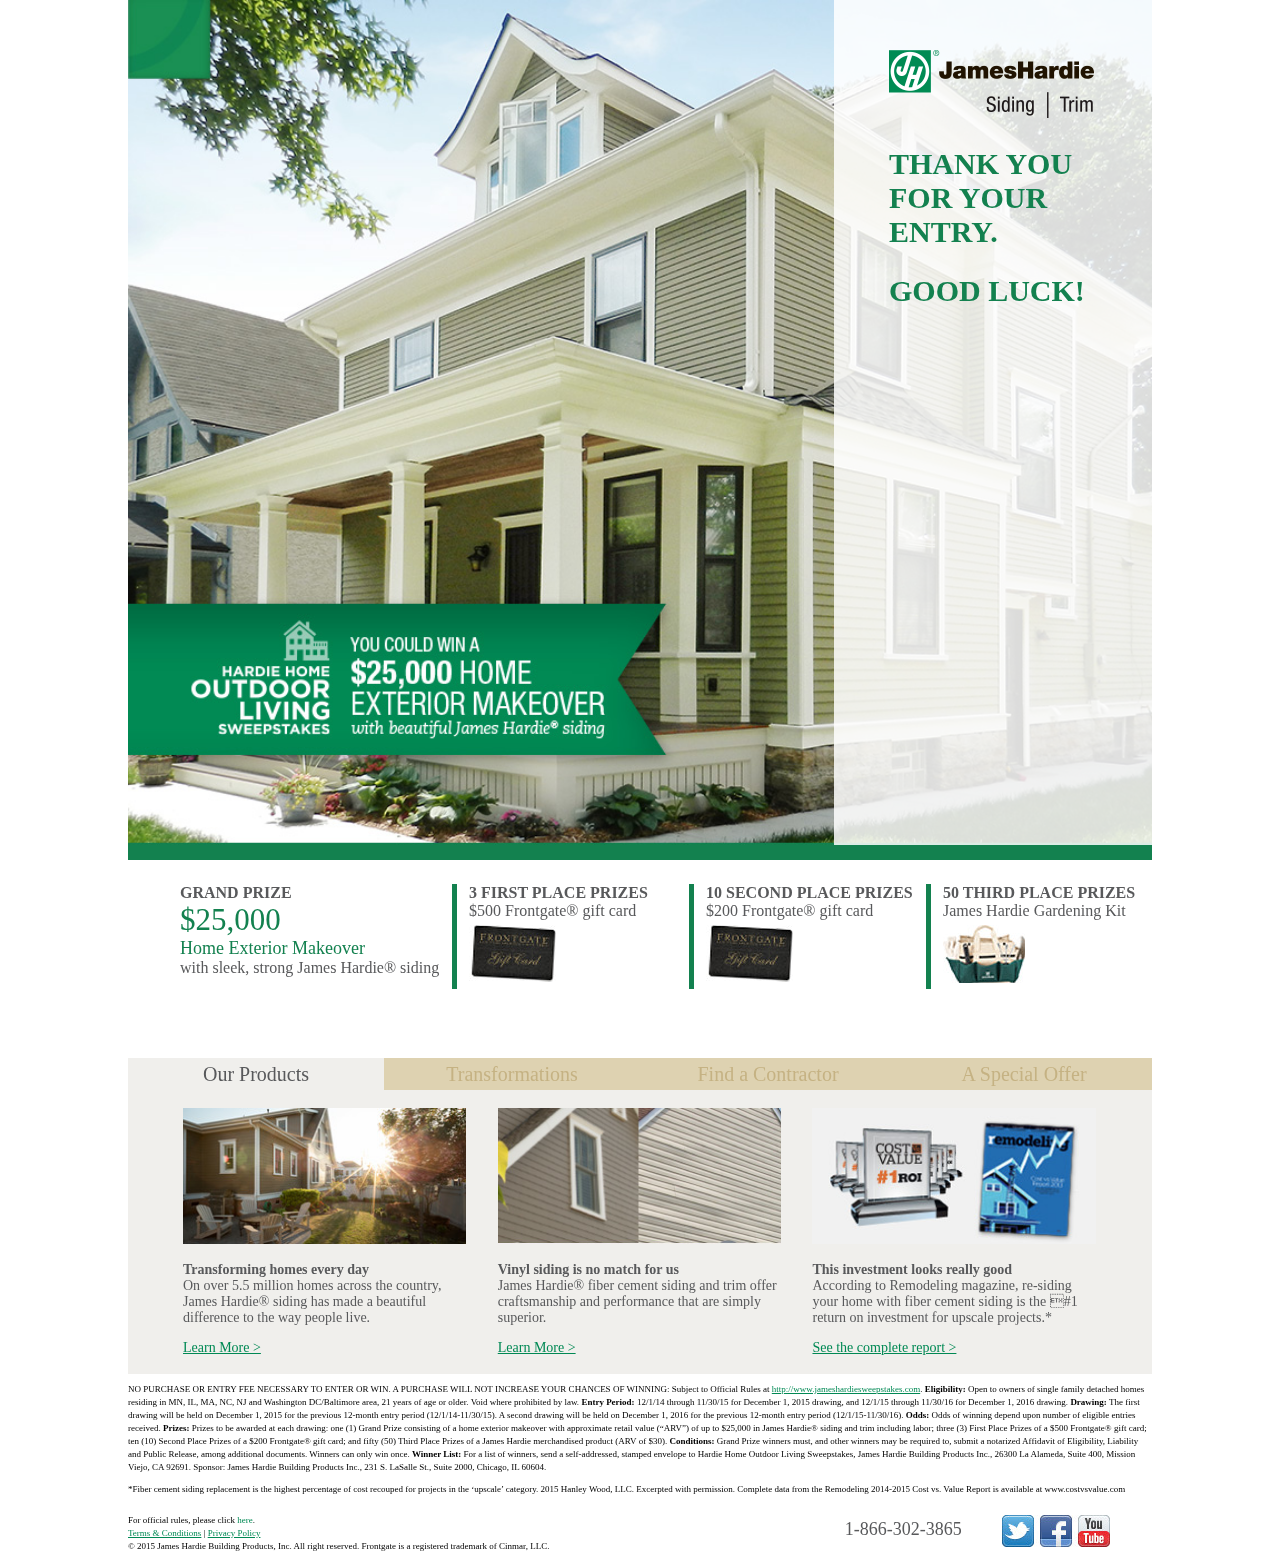
==== thankyou.html @ 8881791c "Changed thankyou path and filename" ====
<!DOCTYPE html>
<html>
<head lang="en">
    <meta charset="UTF-8">
    <title></title>
    <link rel="stylesheet" type="text/css" href="styles.css"/>

    <script type="text/javascript" src="//fast.fonts.net/jsapi/fba1382f-c7a6-41e8-9d9e-4d9574b45678.js"></script>
    <link href="//cloud.webtype.com/css/cb1441ab-8419-4bce-92c7-9ab990a4c354.css" rel="stylesheet" type="text/css" />


    <script src="http://ajax.googleapis.com/ajax/libs/jquery/1.11.2/jquery.min.js"></script>
    <script src="main.js"></script>
</head>
<body>
<div class="content">
    <div class="hero">
        <div class="form">
            <img src="images/logo.png"/>

            <h2>Thank you for your entry.</h2>
            <h2>Good Luck!</h2>


        </div>
        <div class="cl"></div>

    </div>
    <div class="prizes">
        <div class="grandprize prize"><h3>Grand Prize</h3><span class="large-green">$25,000</span><br/><span class="small-green">Home Exterior Makeover</span><br/>with sleek, strong James Hardie&reg; siding</div>
        <div class="prize"><h3>3 First Place Prizes</h3>$500 Frontgate&reg; gift card <img src="images/prize-giftcard.jpg"/></div>
        <div class="prize"><h3>10 Second Place Prizes</h3>$200 Frontgate&reg; gift card <img src="images/prize-giftcard.jpg"/></div>
        <div class="prize"><h3>50 Third Place Prizes</h3>James Hardie Gardening Kit <img src="images/prize-kit.jpg"/></div>
    </div>
    <div class="cl"></div>
    <div class="tabs">
        <ul>
            <li class="active" data-content="products">Our Products</li>
            <li data-content="transformations">Transformations</li>
            <li data-content="contractor">Find a Contractor</li>
            <li data-content="offer">A Special Offer</li>
        </ul>
        <div class="tab-content active" id="products">
            <div class="third"><img src="images/product-1.jpg"/><p><strong>Transforming homes every day</strong><br/>On over 5.5 million homes across the country, James Hardie® siding has made a beautiful difference to the way
                    people live.</p>
                <a href="http://www.jameshardie.com/homeowner/products.shtml?utm_source=JHSweepsWeb&utm_medium=button&utm_content=Tab1_Col1&utm_campaign=RR2015" target="_blank">Learn More ></a></div>
            <div class="third"><img src="images/product-2.jpg"/><p><strong>Vinyl siding is no match for us</strong><br/>

                James Hardie® fiber cement siding and trim offer craftsmanship and performance that are simply superior.</p>
                <a href="http://www.jameshardie.com/homeowner/improveYourHome_why-settle-for-vinyl-siding.shtml?utm_source=JHSweepsWeb&utm_medium=textlink&utm_content=Tab1_Col2&utm_campaign=RR2015"
                   target="_blank">Learn More ></a></div>
            <div class="third last"><img src="images/product-3.jpg"/><p><strong>This investment looks really good</strong><br/>According to Remodeling magazine, re-siding your home with fiber cement siding is the #1 return on
                    investment for upscale projects.*</p>
                <a href="http://www.jameshardie.com/homeowner/improveYourHome_why-settle-for-vinyl-siding.shtml?utm_source=JHSweepsWeb&utm_medium=textlink&utm_content=Tab1_Col2&utm_campaign=RR2015" target="_blank">See
                    the
                    complete report ></a></div>
        </div>
        <div class="tab-content" id="transformations">
            <div class="third"><img src="images/trans-1.jpg"/><p><strong>Beautiful transformations</strong><br/>See what James Hardie® siding has done for homeowners like you.</p>
                <a href="http://www.jameshardie.com/homeowner/before-after.shtml?utm_source=JHSweepsWeb&utm_medium=textlink&utm_content=Tab2_Col1&utm_campaign=RR2015" target="_blank">See More Homes ></a></div>
            <div class="third"><img src="images/trans-2.jpg"/><p><strong>ColorPlus&reg; Technology</strong><br/>Choose ColorPlus® Technology to add lasting beauty in 23 contemporary options.</p>
                <a href="http://www.jameshardie.com/homeowner/products-colorplus.shtml?utm_source=JHSweepsWeb&utm_medium=button&utm_content=Tab2_Col2&utm_campaign=RR2015" target="_blank">Learn More ></a></div>
            <div class="third last"><img src="images/trans-3.jpg"/><p><strong>Long-lasting good looks, less work</strong><br/>Discover how James Hardie siding stands up to every challenge.</p>
                <a href="http://www.jameshardie.com/homeowner/2012-james-hardie-video.shtml?utm_source=JHSweepsWeb&utm_medium=button&utm_content=Tab2_Col3&utm_campaign=RR2015" target="_blank">Watch video ></a></div>
        </div>
        <div class="tab-content" id="contractor">
            <div class="half">
                <div class="tab-copy"><a href="http://contractors.jameshardie.com/?utm_source=JHSweepsWeb&utm_medium=image&utm_content=Tab3_Col1&utm_campaign=RR2015" target="_blank"><img src="images/contractor-map.jpg"/></a><a href="http://contractors.jameshardie.com/?utm_source=JHSweepsWeb&utm_medium=textlink&utm_content=Tab3_Col1&utm_campaign=RR2015" target="_blank"><h4>Find a James
                    Hardie project in your
                    area</h4></a></div>
            </div>
            <div class="half last">
                <div class="tab-copy"><h5>Find a professional contractor near you</h5><label for="zipCode">Zip Code</label><br/>
                    <input name="zipCode" id="zipCode">
                    <button id="contractor-submit" onclick="locateContractor.routeTraffic();">Submit</button>
                </div>
            </div>
        </div>
        <div class="tab-content" id="offer"><img src="images/offer-bg.png"/><h4>Request a quote now</h4>Take advantage of special pricing in your area and financing options that are perfect for you.
            <button id="quote-request" onclick="requestQuote.routeTraffic();">Request a Quote</button>
        </div>
    </div>
    <div class="fineprint"><p><span class="uppercase">No purchase or entry fee necessary to enter or win. A purchase will not increase your chances of winning:</span> Subject to Official Rules at
        <a href="http://www.jameshardiesweepstakes.com" target="_blank">http://www.jameshardiesweepstakes.com</a>.
        <strong>Eligibility:</strong>
        Open to owners of single family detached homes residing in MN, IL, MA, NC, NJ and Washington DC/Baltimore area, 21 years of age or older. Void where prohibited by law. <strong>Entry Period:</strong> 12/1/14 through
        11/30/15
        for December
        1, 2015 drawing, and 12/1/15 through 11/30/16 for December 1, 2016 drawing. <strong>Drawing:</strong> The first drawing will be held on December 1, 2015 for the previous 12-month entry period (12/1/14-11/30/15). A
            second drawing
        will be held on December 1, 2016 for the previous 12-month entry period (12/1/15-11/30/16). <strong>Odds:</strong> Odds of winning depend upon number of eligible entries received. <strong>Prizes:</strong> Prizes to be
                                                                                                                                                                                                         awarded
        at each
                                                                                                               drawing: one
        (1) Grand Prize consisting of a home exterior makeover with approximate retail value (“ARV”) of up to $25,000 in James Hardie® siding and trim including labor; three (3) First Place Prizes of a $500 Frontgate®
        gift card; ten (10) Second Place Prizes of a $200 Frontgate® gift card; and fifty (50) Third Place Prizes of a James Hardie merchandised product (ARV of $30). <strong>Conditions:</strong> Grand Prize winners must, and
                                                                                                                                                                                          other
        winners may be required to, submit a notarized Affidavit of Eligibility, Liability and Public Release, among additional documents. Winners can only win once. <strong>Winner List:</strong> For a list of winners, send a
        self-addressed, stamped envelope to Hardie Home Outdoor Living Sweepstakes, James Hardie Building Products Inc., 26300 La Alameda, Suite 400, Mission Viejo, CA 92691. Sponsor: James Hardie Building Products Inc.,
        231 S. LaSalle St., Suite 2000, Chicago, IL 60604.

        <p>*Fiber cement siding replacement is the highest percentage of cost recouped for projects in the ‘upscale’ category. 2015 Hanley Wood, LLC. Excerpted with permission. Complete data from the Remodeling 2014-2015
            Cost vs. Value Report is available at www.costvsvalue.com
    </div>
    <div class="footer">
        <div class="copyright"><p>For official rules, please click <a onclick="controlModal.displayWindow();">here</a>.<br/>
            <a href="http://www.jameshardie.com/About-Us/Terms-Conditions?utm_source=jh-cbd-email&utm_medium=jhbp-012-sweeps&utm_campaign=jh-com-terms">Terms & Conditions</a> | <a href="http://www.jameshardie.com/About-Us/Privacy?utm_source=jh-cbd-email&utm_medium=jhbp-012-sweeps&utm_campaign=jh-com-privacy">Privacy Policy</a><br/>
            © 2015 James Hardie Building Products, Inc. All right reserved. Frontgate is a registered trademark of Cinmar, LLC.</div>
        <div class="contact">1-866-302-3865<img src="images/social.jpg" usemap="#social"/></div>
    </div>
    <div class="dim"></div>

    <div id="rulesModal" class="reveal-modal">
        <h2>James Hardie “Hardie Home Outdoor Living”<br> Sweepstakes - Official Rules</h2>
        <p> </p>

        <div id="officalRules">

            <ol type="1">
                <li>NO PURCHASE NECESSARY TO ENTER OR WIN. A PURCHASE WILL NOT INCREASE YOUR ODDS OF WINNING. VOID WHERE PROHIBITED OR OTHERWISE RESTRICTED BY LAW.</li>
                <li><strong>ELIGIBILITY</strong>: Except where regulated or restricted by law, the James Hardie® “Hardie Home Outdoor Living” Sweepstakes (“Sweepstakes”) is open only to homeowners residing in Minnesota, Illinois, Massachusetts, North Carolina, New Jersey and the Washington D.C./Baltimore area (the “Promotion Area”) who are 21 years of age or older at the time of entry. Entrants must be the legal owner of and occupying a residential single family detached home in the Promotion Area having vinyl, wood or aluminum siding, having wood frame construction with stud spacing no greater than 24 inches on center and which complies with the installation requirements set forth in the James Hardie® HardiePlank® Lap Siding Installation Instructions (“HardiePlank® Installation Requirements”). Homes having brick, stucco and asbestos siding are expressly excluded from eligibility in the Sweepstakes. For a copy of the HardiePlank® Installation Requirements, log onto <a href="http://www.jameshardie.com/homeowner/helpSupport_instructions.shtml" target="_blank">http://www.jameshardie.com/homeowner/helpSupport_instructions.shtml</a>. Employees, retirees, and agents of the Sponsor, James Hardie Building Products, Inc. (“Sponsor” or “James Hardie®”), its subsidiaries, affiliates, agencies, distributors, wholesalers and retailers, and members of such employees' immediate families and individuals living in the same household with such employees, are not eligible to win.</li>
                <li><strong>PROMOTION PERIOD</strong> For the 2015 Sweepstakes, the Promotion Period begins at 12:00:00 a.m. central standard time (“CST”) on December 1, 2014 and ends at 11:59 p.m. central daylight time (“CDT”) on November 30, 2015 (“Promotion Period”). For the 2016 Sweepstakes, the Promotion Period begins at 12:00:00 a.m. central standard time (“CST)” on December 1, 2015 and ends at 11:59 p.m. central daylight time (“CDT”) on November 30, 2016 (“Promotion Period”). There will be one (1) random drawing from all eligible entries received during each  Promotion Period (the “Drawing”).  The Drawing for the 2015 Sweepstakes will be held on December 1, 2015.  The Drawing for the 2016 Sweepstakes will be held on December 1, 2016.</li>
                <li><strong>TO ENTER</strong>: : There are three ways to enter the Sweepstakes.  All entries become the exclusive property of Sponsor and will not be acknowledged nor will they be returned. <u>Limit one entry per household regardless of means of entry used.</u> The three ways to enter are as follows:
                    <ol type="A">
                        <li>Complete an entry form provided by a James Hardie employee – “Hardie Ambassador” or “Hardie Ambassador Manager” – who will be canvassing areas within the Promotion Area and attending local events and home shows during the Promotion Period in order to provide eligible individuals the opportunity to enter the Sweepstakes. The entry forms will include the following information: your name, address, zip code, age, day and evening phone numbers, email address and the year the home was built. Entries must be received during the Promotion Period.</li>
                        <li>Log on to the website: <a href="http://www.jameshardiesweepstakes.com" target="_blank">http://www.jameshardiesweepstakes.com</a> during the 2015 or 2016 Promotion Period and follow the instructions to complete the Sweepstakes entry form, including your name, address, zip code, age, day and evening phone numbers, email address and the year the home was built. Online entries must be received during the Promotion Period.</li>
                        <li>C.  Visit a James Hardie Building Products Trade Show Booth at one of the many trade shows, community events, or other community activities that James Hardie® attends during the Promotion Period and complete an electronic (via tablet) entry form, provide your name, address, zip code, age, day and evening phone numbers, and the year the home was built, sign the form and then enter it into an official entry box, OR mail the card in a stamped envelope to James Hardie Building Products, Inc., 26300 La Alameda, Suite 400, Mission Viejo, CA 92691. The entries must be received during the Promotion Period.</li>
                    </ol>
                </li>
            </ol>
            <ol type="1" start="5">
                <li><strong>PRIZES AND CONDITIONS FOR AWARDING PRIZE</strong>: : For the Drawing, the following prizes will be awarded: one (1) grand prize (“Grand Prize”); three (3) first place prizes (“First Place Prizes”); ten (10) second place prizes (“Second Place Prizes”); and fifty (50) third place prizes (“Third Place Prizes”) (each a “Prize” and collectively, “Prizes”) will be randomly awarded to the winners (each a “Winner” and collectively, “Winners”). The Grand Prize (one Grand Prize will be awarded) consists of one (1) Home Exterior makeover with an approximate retail value ("ARV") of up to $25,000 in James Hardie® Exterior Siding, using up to 2,000 square feet of HardiePlank® Color Plus® siding in one of 20 locally available colors, including labor and installation plus up to 500 linear feet of HardieTrim® boards, and up to 350 square feet of HardieSoffit® and Fascia boards (“Siding”). No cash substitution or payment is permitted if Grand Prize Winner's home requires less than 2,000 square feet of HardiePlank® Color Plus® siding.  Grand Prize does not include, by way of example and not by limitation, replacement of window trim, additional accent trim beyond inside/outside corner post, soffit and fascia, porch soffit, or accessories such as shutters, vents, light blocks, decorative molding, posts and excludes painting and/or touching up anything other than the Siding.  Approximate Retail Value (“ARV”) of the Grand Prize: up to $25,000. The Grand Prize Winner will receive a voucher for the Grand Prize, and the Grand Prize Winner must make arrangements with a preferred installer specified by James Hardie® to accept delivery and installation of the Grand Prize during normal business hours no later than 3 months from the date of prize notification. HardiePlank® Color Plus® siding specifications, delivery and installation for the Grand Prize are at the sole and complete discretion of James Hardie®. James Hardie® is not responsible for any pre-existing condition or defect existing on, within or in connection with the potential Grand Prize Winner's home, including by way of example and not by limitation, water or other weather damage, pests, wear and tear, construction or repair defects (“Pre-existing Condition”), and James Hardie® shall neither be required to repair any damage relating to any Pre-existing Condition, nor shall it be liable for any cost to repair any damage relating to any such Pre-existing Condition. Grand Prize Winner is responsible for any and all Homeowners’ Association and/or Architectural Review Board approvals if applicable. The Grand Prize Winner is responsible for obtaining any and all permits necessary or otherwise required to install the Grand Prize. Failure to comply with these Official Rules shall result in forfeiture of the Grand Prize. The First Place Prize is a $500 Gift Card from Frontgate® (three First Place Prizes will be awarded). The Second Place Prize is a $200 Gift Card from Frontgate® (ten Second Place Prizes will be awarded). The Third Place Prize is a James Hardie® merchandised product to be determined by James Hardie®, in its sole discretion (fifty Third Place Prizes will be awarded). The ARV of each Third Place Prize is $30.</li>

                <li>Each Winner is responsible for all applicable federal, state and local taxes incurred by winning the Prize. To the extent required by law, Sponsor will provide a Winner with an IRS Form 1099 for the value of the applicable prize. <strong>The Grand Prize Winner is responsible for any applicable fees and all insurance and incidentals and any other unspecified expenses associated with acceptance or use of the Grand Prize.</strong> The Prizes are non-transferable, non-exchangeable, and non-refundable, and must be accepted by the Winner as awarded. No cash redemption or prize substitution allowed by the Winners, except as agreed to by Sponsor, in its sole discretion. Sponsor reserves the right to substitute a prize of equal or greater value if any of the Prizes are unavailable and/or undeliverable for any reason in the sole and complete discretion of Sponsor.</li>

                <li><strong>PRIZE DRAWING AND WINNER NOTIFICATION</strong>: For the 2015 Sweepstakes, on December 1, 2015, one (1) Grand Prize Winner, three (3) First Place Winners, ten (10) Second Place Winners, and fifty (50) Third Place Winners will be randomly selected by the Sponsor from among all eligible entries received during the 2015 Promotion Period. The Drawing will be conducted by Sponsor or its representatives, whose decisions are final and binding in all matters relating to this Sweepstakes. The Prize Winners will be notified by phone, email and/or United States Postal Service overnight delivery service. The Grand Prize Winners must provide, and the other Prize Winners may be required to provide (in Sponsor's sole discretion), a valid I.D., proof of home ownership, proof of home owner's insurance, a valid Social Security number, a completed W-9 Form and a notarized Affidavit of Eligibility, Liability and Publicity Release, each of which must be completed, signed and returned within fourteen (14) days from date of issuance, or the Prize will be forfeited and awarded to an alternate winner. If the Prize notification or attempted notification is returned as undeliverable, the Prize will be forfeited and may be awarded to an alternate winner. By accepting a Prize, each Winner acknowledges compliance with these Official Rules.  For the 2016 Sweepstakes, on December 1, 2016, one (1) Grand Prize Winner, three (3) First Place Winners, ten (10) Second Place Winners, and fifty (50) Third Place Winners will be randomly selected by the Sponsor from among all eligible entries received during the 2016 Promotion Period. The Drawing will be conducted by Sponsor or its representatives, whose decisions are final and binding in all matters relating to this Sweepstakes. The Prize Winners will be notified by phone, email and/or United States Postal Service overnight delivery service. The Grand Prize Winners must provide, and the other Prize Winners may be required to provide (in Sponsor's sole discretion), a valid I.D., proof of home ownership, proof of home owner's insurance, a valid Social Security number, a completed W-9 Form and a notarized Affidavit of Eligibility, Liability and Publicity Release, each of which must be completed, signed and returned within fourteen (14) days from date of issuance, or the Prize will be forfeited and awarded to an alternate winner. If the Prize notification or attempted notification is returned as undeliverable, the Prize will be forfeited and may be awarded to an alternate winner. By accepting a Prize, each Winner acknowledges compliance with these Official Rules.</li>

                <li><strong>ODDS</strong>: Odds of winning a Prize depend upon the number of eligible entries received during the Promotion Period.</li>

                <li><strong>OFFICIAL RULES</strong>: Official Rules may be obtained by (i) logging onto the website, <a href="http://jameshardiesweepstakes.com" target="_blank">http://jameshardiesweepstakes.com</a>, or (ii) by sending a self-addressed, stamped envelope to “Hardie Home Outdoor Living Sweepstakes,” James Hardie® Building Products, Inc., 26300 La Alameda Suite 400, Mission Viejo, CA 92691.</li>

                <li><strong>OTHER CONDITIONS</strong>: All federal, state and local laws and regulations apply. Sponsor reserves the right, in its sole discretion, to cancel, terminate, modify or suspend this Sweepstakes or any portion hereof, or to disqualify any individual implicated in any of the following actions, if for any reason: (a) infection by computer virus, bugs, tampering, unauthorized intervention, actions by entrants, fraud, technical failures, or any other causes which, in Sponsor’s sole opinion, corrupt or affect the administration, security, fairness, integrity or proper conduct of the Sweepstakes; (b) the Sweepstakes or any website associated therewith (or any portion thereof) becomes corrupted or does not allow the proper processing of entries per these rules; or (c) the Sweepstakes is otherwise not capable of running as planned. By entering, entrants agree to release and hold harmless Sponsor and its parent, subsidiaries, affiliates, divisions, advertising and promotional agencies, wholesalers and retailers, contractors, sub-contractors, and each of the foregoing entities' employees, officers, directors, shareholders and agents (collectively the “Released Parties”), from and against any and all claims, actions and/or liability for any injuries or death, loss or damage of any kind arising from or in connection with participation in and/or entry into the Sweepstakes or acceptance, delivery, or use of any Prize, including without limitation, the Grand Prize. The Released Parties are not responsible or liable for any incorrect or inaccurate entry information, and assume no responsibility for (i) typographical or other errors in the printing of the promotion materials or the offering or announcement of the prizes; (ii) any error, omission, interruption, defect or delay in operation or transmission at any website, (iii) failure of any entry to be received by Sponsor due to technical problems, human error or traffic congestion on the Internet or at any website, (iv) communications line, hardware and/or software failures, (v) damage to any computer (software or hardware) resulting from participation in the Sweepstakes, (vi) theft or destruction of, tampering with, unauthorized access to, or alteration of entries and/or entry information, or (vii) entries which are late, lost, stolen, damaged, illegible and/or unintelligible (or any combination thereof). By entering, entrants agree to comply with these Official Rules. Any entrant who attempts to tamper with this Sweepstakes in any way shall be disqualified. In the event of dispute as to who submitted an online entry, the entry will be deemed submitted by the Authorized Account Holder of the email address submitted at the time of entry. “Authorized Account Holder” is defined as the natural person assigned to an email address by an Internet access provider, on-line service provider or other organization responsible for assigning email addresses for the domain associated with the email address in question. Additional restrictions may apply.</li>

                <li><strong>PUBLICITY RELEASE</strong>: Except where prohibited, by accepting a Prize, each Winner grants permission for Sponsor and its agents to use, publish, and reproduce, for all purposes, including publicity, promotion and advertising, in any media (including online, offline and radio), the Prize Winner's name, city, photograph, likeness, voice, image, and residence (both before and after receipt of the Prize), in perpetuity without further compensation, credit or right of review or approval.</li>

                <li><strong>PRIVACY</strong>: Information submitted in connection with the Sweepstakes will be treated in accordance with these Official Rules and Sponsor's Privacy Policy (as may be amended from time to time), currently available at <a href="http://www.jameshardie.com/homeowner/privacy.shtml" target="_blank">http://www.jameshardie.com/homeowner/privacy.shtml</a>; provided that, in the event of any conflict between these Official Rules and such Privacy Policy, the terms and conditions of these Official Rules shall prevail.</li>

                <li><strong>ARBITRATION/CHOICE OF LAW</strong>: Except where prohibited, entrants agree that any and all disputes, claims and causes of action arising out of or connected with this Sweepstakes shall be resolved exclusively by arbitration pursuant to the Rules of the American Arbitration Association then effective, and any and all claims, judgments and awards shall be limited to actual out-of-pocket costs incurred by entrant with regard to this Sweepstakes, but in no event attorneys' fees, punitive, incidental, consequential or other damages. All issues and questions concerning the construction, validity, interpretation and enforceability of these Official Rules, or the rights and obligations of entrants and Sponsor in connection with the Sweepstakes shall be governed by and construed in accordance with the laws of the State of California, without giving effect to any choice of law or conflict of law rules or provisions (whether of California or any other jurisdiction) that would cause the application of the laws of any jurisdiction other than California. The invalidity or unenforceability of any provision of these Official Rules shall not affect the invalidity or unenforceability of any other provision so long as the general intent of these Official Rules remains in effect. In the event that any such provision is determined to be invalid or otherwise unenforceable, these Official Rules shall be construed in accordance with their terms as if the invalid or unenforceable provision was not contained therein.</li>

                <li><strong>WINNER LIST</strong>: For the winner list, send a self-addressed, stamped envelope to: “Hardie Home Outdoor Living Sweepstakes,” James Hardie Building Products, 26300 La Alameda Suite 400, Mission Viejo, CA 92691.</li>

                <li><strong>SPONSOR</strong>: James Hardie Building Products, Inc., 231 S. LaSalle St. Suite 2000, Chicago, IL 60604</li>
            </ol>
        </div>

        <a class="close-reveal-modal" onclick="controlModal.closeWindow()">Close Window</a>
    </div>
</div>

<map name="social" id="social">
    <area alt="" title="" href="https://twitter.com/james_hardie" target="_blank" shape="rect" coords="33,30,2,1" />
    <area alt="" title="" href="https://www.facebook.com/JamesHardieBP" target="_blank" shape="rect" coords="38,1,69,29" />
    <area alt="" title="" href="http://www.jameshardie.com/homeowner/2012-james-hardie-video.shtml?utm_source=jh-cbd-email&utm_medium=jhbp-012-sweeps&utm_campaign=jh-com-2012-jh-video" target="_blank" shape="rect" coords="107,31,77,2" />
</map>
<script type="text/javascript">

    var _gaq = _gaq || [];
    // NORTON R&R GA Account
    _gaq.push(['_setAccount', 'UA-39447315-2']);
    _gaq.push(['_trackPageview']);

    (function() {
        var ga = document.createElement('script'); ga.type = 'text/javascript'; ga.async = true;
        ga.src = ('https:' == document.location.protocol ? 'https://ssl' : 'http://www') + '.google-analytics.com/ga.js';
        var s = document.getElementsByTagName('script')[0]; s.parentNode.insertBefore(ga, s);
    })();

</script>
</body>
</html>
---- styles.css ----
body {
    background: white;
    font-family : 'Benton Sans';
    /*font-family: 'HelveticaNeueW01-67MdCn 692710';*/
    margin: 0;
}

button, input[type=submit] {
    background-color: #13814f;
    border-radius: 3px;
    color: white;
    cursor: pointer;
    text-transform: uppercase;
}

#att {
    float: left;
    margin-bottom: 50px;
}

.content {
    margin: auto;
    padding: 0 84px;
    width: 1024px;
}

.content .hero {
    background-image: url(images/hero.jpg);
    background-repeat: no-repeat;
    background-size: cover;
    border-bottom: 15px solid #13814f;
    min-height: 760px;
    width: 100%;
}

.content .hero .form {
    background : rgba(256, 256, 256, .85);
    color: #58595b;
    float: right;
    height: 100%;
    min-height: 760px;
    padding: 50px 55px 35px 55px;
    position: relative;
    width: 208px;
}

.content .hero .form h2 {
    color: #13814f;
    font-family: 'HelveticaNeueW01-77BdCn 692722';
    font-size: 30px;
    text-transform: uppercase;

}

.content .hero .form form input {
    height: 25px;
    width: 100%;
}

.content .hero .form form label {
    font-family: 'HelveticaNeueW01-77BdCn 692722';
    font-size: 12px;
}

.content .hero .form form select {
    border-radius : 0;
    font-size: 12px;
    height: 25px;
    padding: 13px 15px;
    resize: none;
    -webkit-appearance: none;
}

.content .hero .form p {
}

.content .hero .form form p.city {
    margin-bottom: 0;
}

.content .hero .form form p.state {
    display: inline-block;
    width: 65px;
}

.content .hero .form form p.zip_win {
    display : inline-block;
    width: 130px;
}

.content .hero .form form p.zip_win input.zip {
    width: 139px;
}

.content .hero .form form p.right_radio input, .content .hero .form form p.rules input, .content .hero .form form #submitButton {
    display: inline;
    width: auto;
}

.content .prizes {
    color: #58595b;
    height: 148px;
    font-size: 16px;
    padding: 0 40px;
    width: 100%;
}

.content .prizes .prize {
    border-left: 5px solid #13814f;
    display: inline;
    float: left;
    margin-top: 24px;
    min-height: 105px;
    padding: 0 12px;
    width: 208px;
}

.content .prizes .prize h3 {
    color: #58595b;
    font-family: 'HelveticaNeueW01-77BdCn 692722';
    font-size: 16px;
    line-height: 18px;
    margin: 0;
    text-transform: uppercase;
}

.content .prizes .prize img {
    padding-top: 5px;
}

.content .prizes .grandprize {
    border: none;
    width: 260px;
}

.content .prizes .grandprize .large-green {
    color: #13814f;
    font-family: 'HelveticaNeueW01-77BdCn 692722';
    font-size: 31px;
}

.content .prizes .grandprize .small-green {
    color: #13814f;
    font-family: 'HelveticaNeueW01-77BdCn 692722';
    font-size: 18px;
}

.content .tabs {
    background-color: #f0efec;
    min-height: 308px;
    margin-top: 50px;
}

.content .tabs ul {
    font-size: 0;
    padding: 0;
    width: 100%;
}

.content .tabs ul li {
    background-color: #ded2b1;
    color: #c5b283;
    cursor: pointer;
    display: inline-block;
    font-size: 15pt;
    height: 32px;
    line-height: 32px;
    list-style: none;
    margin: 0;
    text-align: center;
    width: 256px;
}

.content .tabs ul li.active {
    background-color: #f0efec;
    color: #58595b;
}

.content .tab-content {
    display: none;
}

.content .tab-content a {
    color: #008954;
    font-family: 'PMNCaeciliaW01-46LightI';
    text-decoration: underline;
}

.content .tab-content h4 {
    color: #13814f;
    font-family: 'HelveticaNeueW01-67MdCn 692710';
    font-size: 18px;
    margin-top: 0;
}

.content .tab-content.active {
    display: block;
}

.content .tab-content .third {
    color: #58595b;
    display: inline-block;
    font-size: 14px;
    padding-right: 3%;
    width: 31%;
    vertical-align: top;
}

.content .tab-content .third.last  {
    padding-right: 0;
}

.content .tab-content#products, .content .tab-content#transformations {
    padding: 18px 55px;
}

.content .tab-content#products img, .content .tab-content#transformations img {
    width : 100%;
}

.content .tab-content .half {
    display: inline-block;
    float: left;
    padding-top: 26px;
    width: 511px;
}

.content .tab-content .half.last {
    width: 512px;
}

.content .tab-content .half.last label {
    color: #13814f;
}

.content .tab-content .half.last #zipCode {
    width: 300px
}

.content .tab-content .half .tab-copy{
    height: 100%;
    padding: 0 28px;
}

.content .tab-content .half .tab-copy img {
    float: right;
    margin-left: 50px;
}

.content .tab-content .half.last .tab-copy{
    border-left: 1px solid #ccc;
}

.content .tab-content .half.last .tab-copy h5{
    margin-top: 0;
}

.content .tab-content#offer img {
    float: left;
    margin-right: 58px;
}

.content .tab-content#offer h4 {
    margin-top: 0;
    padding-top: 28px;
}

.content .fineprint {
    font-size: 9px;
    line-height: 13px;
}

.content .footer {
    font-size: 9px;
    line-height: 13px;
}

.content .footer .copyright {
    display: inline-block;
    float: left;
    width: 60%;
}

.content .footer .contact {
    color: #58595b;
    display: inline-block;
    float: right;
    font-size: 18px;
    margin-top: 10px;
    width: 30%;
}

.content .footer .contact img {
    margin-left: 40px;
    vertical-align: middle;
}

.content .footer a, .content .fineprint a {
    color: #008954;
    cursor: pointer;
}

.cl {
    clear: both;
}

.close-reveal-modal {
    cursor: pointer;
}

.dim
{
    background-color:black;
    height:100%;
    opacity: 0;
    width:100%;
    position:fixed;
    left:0;
    top:0;
    z-index:-1;
}

.error {
    color: #666;
    background: #f1ecd9;
    border: 2px solid #e0ddd5;
    border-left-color: #a89b77;
    border-left-width: 5px;
    padding: 5px;
    width: 95%;
}

.required {
    font-size: 14px;
}

.uppercase {
    text-transform: uppercase;
}

#rulesModal {
    background: white;
    display: none;
    height: 600px;
    overflow-y: auto;
    padding: 20px 40px 40px 40px;
    position: absolute;
    width: 800px;
    z-index: 10000;
}

#quote-request {
    margin-top: 15px;
}
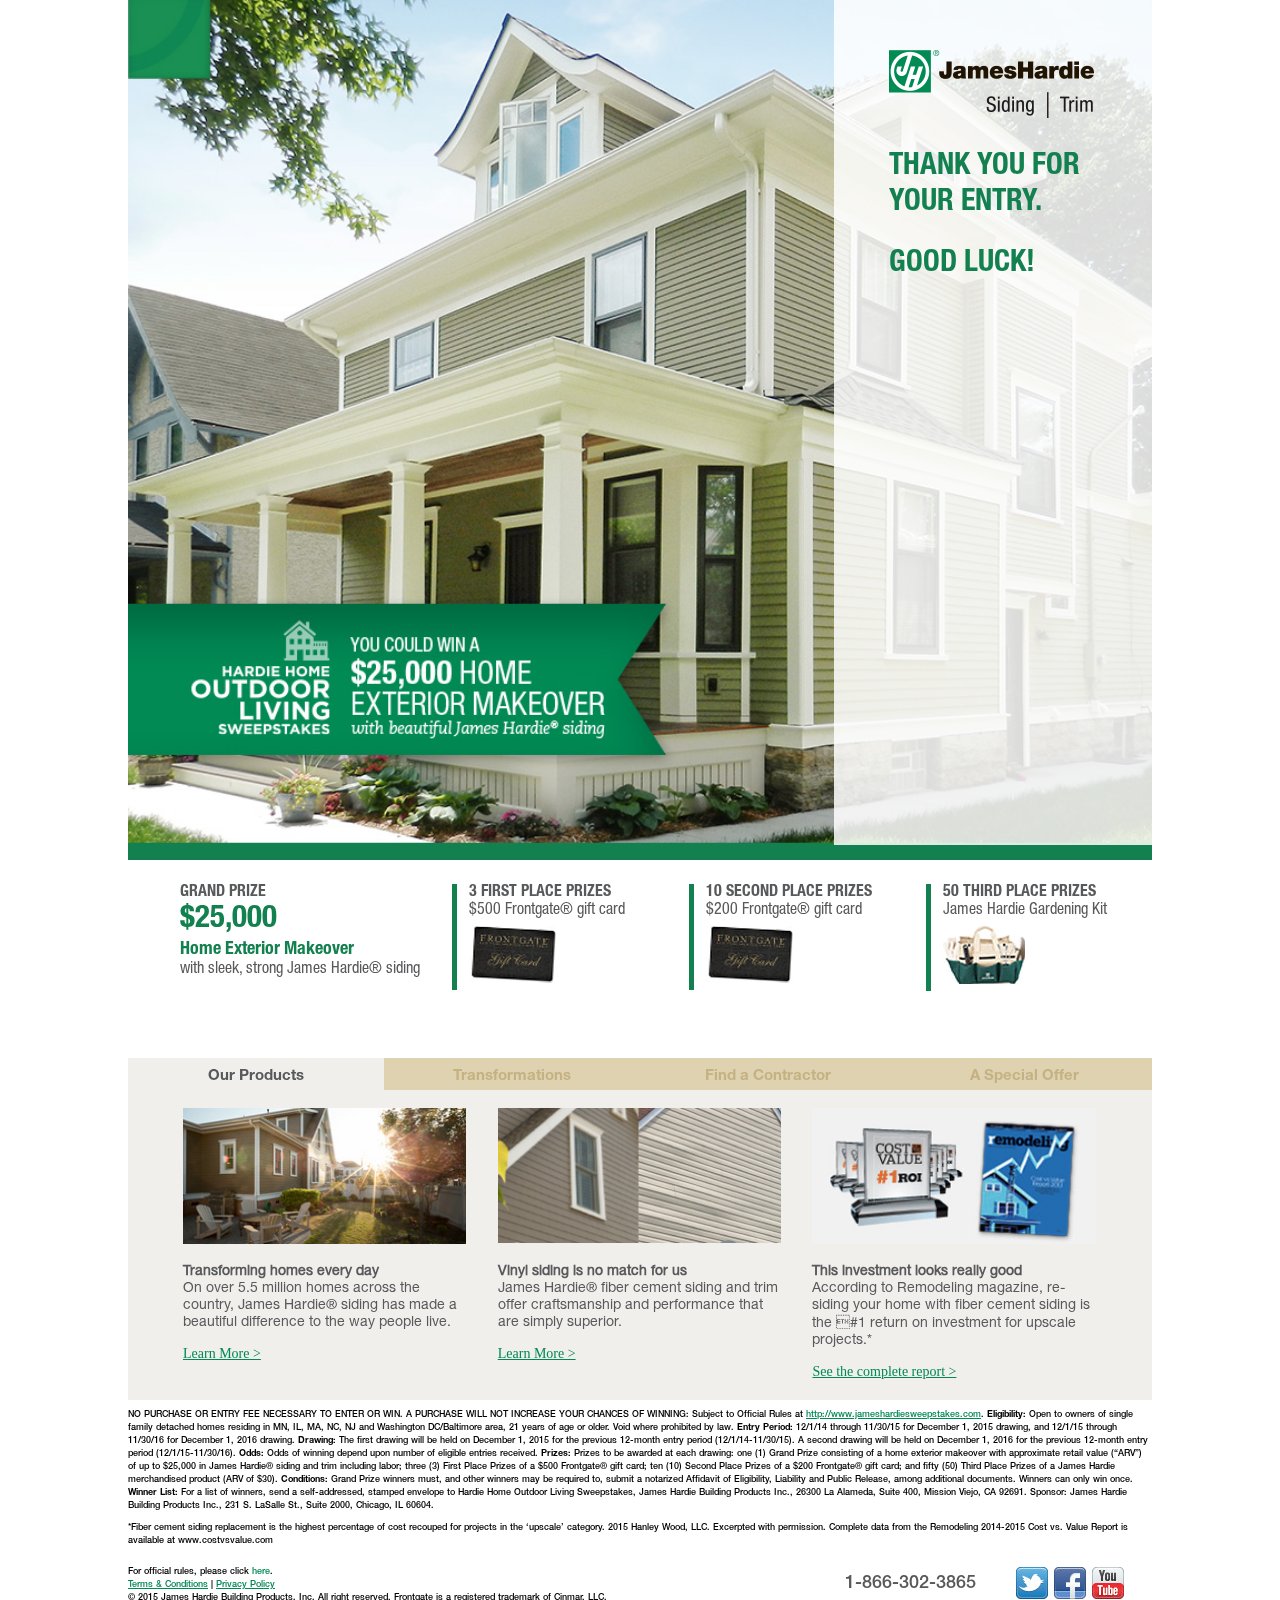
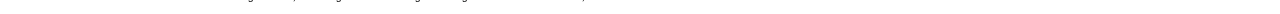
==== commit ccb168e5: "Readded Caecelia external font" ====
--- a/thankyou.html
+++ b/thankyou.html
@@ -6,7 +6,6 @@
     <link rel="stylesheet" type="text/css" href="styles.css"/>
 
     <script type="text/javascript" src="//fast.fonts.net/jsapi/fba1382f-c7a6-41e8-9d9e-4d9574b45678.js"></script>
-    <link href="//cloud.webtype.com/css/cb1441ab-8419-4bce-92c7-9ab990a4c354.css" rel="stylesheet" type="text/css" />
 
 
     <script src="http://ajax.googleapis.com/ajax/libs/jquery/1.11.2/jquery.min.js"></script>
--- a/styles.css
+++ b/styles.css
@@ -1,7 +1,35 @@
+@font-face {
+    font-family : 'HelveticaNeueLTStd-Cn';
+    src         : url(fonts/HelveticaNeueLTStd-Cn.otf);
+}
+
+@font-face {
+    font-family : 'HelveticaNeueLTStd-BdCn';
+    src         : url(fonts/HelveticaNeueLTStd-BdCn.otf);
+}
+
+@font-face {
+    font-family : 'HelveticaNeueLTStd-Roman';
+    src         : url(fonts/HelveticaNeueLTStd-Roman.otf);
+}
+
+@font-face {
+    font-family : 'HelveticaNeueLTStd-Bd';
+    src         : url(fonts/HelveticaNeueLTStd-Bd.otf);
+}
+
+@font-face {
+    font-family : 'HelveticaNeueLTStd-Md';
+    src         : url(fonts/HelveticaNeueLTStd-Md.otf);
+}
+
+html {
+    -webkit-font-smoothing: antialiased;
+}
+
 body {
     background: white;
-    font-family : 'Benton Sans';
-    /*font-family: 'HelveticaNeueW01-67MdCn 692710';*/
+    font-family : 'HelveticaNeueLTStd-Cn';
     margin: 0;
 }
 
@@ -46,7 +74,7 @@
 
 .content .hero .form h2 {
     color: #13814f;
-    font-family: 'HelveticaNeueW01-77BdCn 692722';
+    font-family: 'HelveticaNeueLTStd-BdCn';
     font-size: 30px;
     text-transform: uppercase;
 
@@ -58,7 +86,7 @@
 }
 
 .content .hero .form form label {
-    font-family: 'HelveticaNeueW01-77BdCn 692722';
+    font-family: 'HelveticaNeueLTStd-Roman';
     font-size: 12px;
 }
 
@@ -66,6 +94,7 @@
     border-radius : 0;
     font-size: 12px;
     height: 25px;
+    line-height: 10px;
     padding: 13px 15px;
     resize: none;
     -webkit-appearance: none;
@@ -95,6 +124,11 @@
 .content .hero .form form p.right_radio input, .content .hero .form form p.rules input, .content .hero .form form #submitButton {
     display: inline;
     width: auto;
+}
+
+.content .hero .form form p.project {
+    font-family: 'HelveticaNeueLTStd-Bd';
+    font-size: 14px;
 }
 
 .content .prizes {
@@ -117,7 +151,7 @@
 
 .content .prizes .prize h3 {
     color: #58595b;
-    font-family: 'HelveticaNeueW01-77BdCn 692722';
+    font-family: 'HelveticaNeueLTStd-BdCn';
     font-size: 16px;
     line-height: 18px;
     margin: 0;
@@ -135,13 +169,13 @@
 
 .content .prizes .grandprize .large-green {
     color: #13814f;
-    font-family: 'HelveticaNeueW01-77BdCn 692722';
+    font-family: 'HelveticaNeueLTStd-BdCn';
     font-size: 31px;
 }
 
 .content .prizes .grandprize .small-green {
     color: #13814f;
-    font-family: 'HelveticaNeueW01-77BdCn 692722';
+    font-family: 'HelveticaNeueLTStd-BdCn';
     font-size: 18px;
 }
 
@@ -162,9 +196,10 @@
     color: #c5b283;
     cursor: pointer;
     display: inline-block;
-    font-size: 15pt;
+    font-family: 'HelveticaNeueLTStd-Bd';
+    font-size: 15px;
     height: 32px;
-    line-height: 32px;
+    line-height: 37px;
     list-style: none;
     margin: 0;
     text-align: center;
@@ -178,6 +213,9 @@
 
 .content .tab-content {
     display: none;
+    font-family: 'HelveticaNeueLTStd-Cn';
+    font-size: 18px;
+
 }
 
 .content .tab-content a {
@@ -188,11 +226,16 @@
 
 .content .tab-content h4 {
     color: #13814f;
-    font-family: 'HelveticaNeueW01-67MdCn 692710';
+    font-family: 'HelveticaNeueLTStd-Bd';
     font-size: 18px;
     margin-top: 0;
 }
 
+.content .tab-content span.strong {
+    font-family: 'HelveticaNeueLTStd-Bd';
+    margin-top: 10px;
+}
+
 .content .tab-content.active {
     display: block;
 }
@@ -200,6 +243,7 @@
 .content .tab-content .third {
     color: #58595b;
     display: inline-block;
+    font-family: 'HelveticaNeueLTStd-Roman';
     font-size: 14px;
     padding-right: 3%;
     width: 31%;
@@ -234,7 +278,12 @@
 }
 
 .content .tab-content .half.last #zipCode {
-    width: 300px
+    height: 25px;
+    width: 300px;
+}
+
+.content .tab-content .half.last button {
+    height: 28px;
 }
 
 .content .tab-content .half .tab-copy{
@@ -249,9 +298,15 @@
 
 .content .tab-content .half.last .tab-copy{
     border-left: 1px solid #ccc;
+    font-family: 'HelveticaNeueLTStd-Bd';
+}
+
+.content .tab-content .half.last .tab-copy label {
+    font-size: 14px;
 }
 
 .content .tab-content .half.last .tab-copy h5{
+    font-size: 18px;
     margin-top: 0;
 }
 
@@ -265,14 +320,14 @@
     padding-top: 28px;
 }
 
-.content .fineprint {
+.content .fineprint, .content .footer {
+    font-family: 'HelveticaNeueLTStd-Md';
     font-size: 9px;
     line-height: 13px;
 }
 
-.content .footer {
-    font-size: 9px;
-    line-height: 13px;
+.content .fineprint strong, .content .footer strong {
+    font-family: 'HelveticaNeueLTStd-Bd';
 }
 
 .content .footer .copyright {
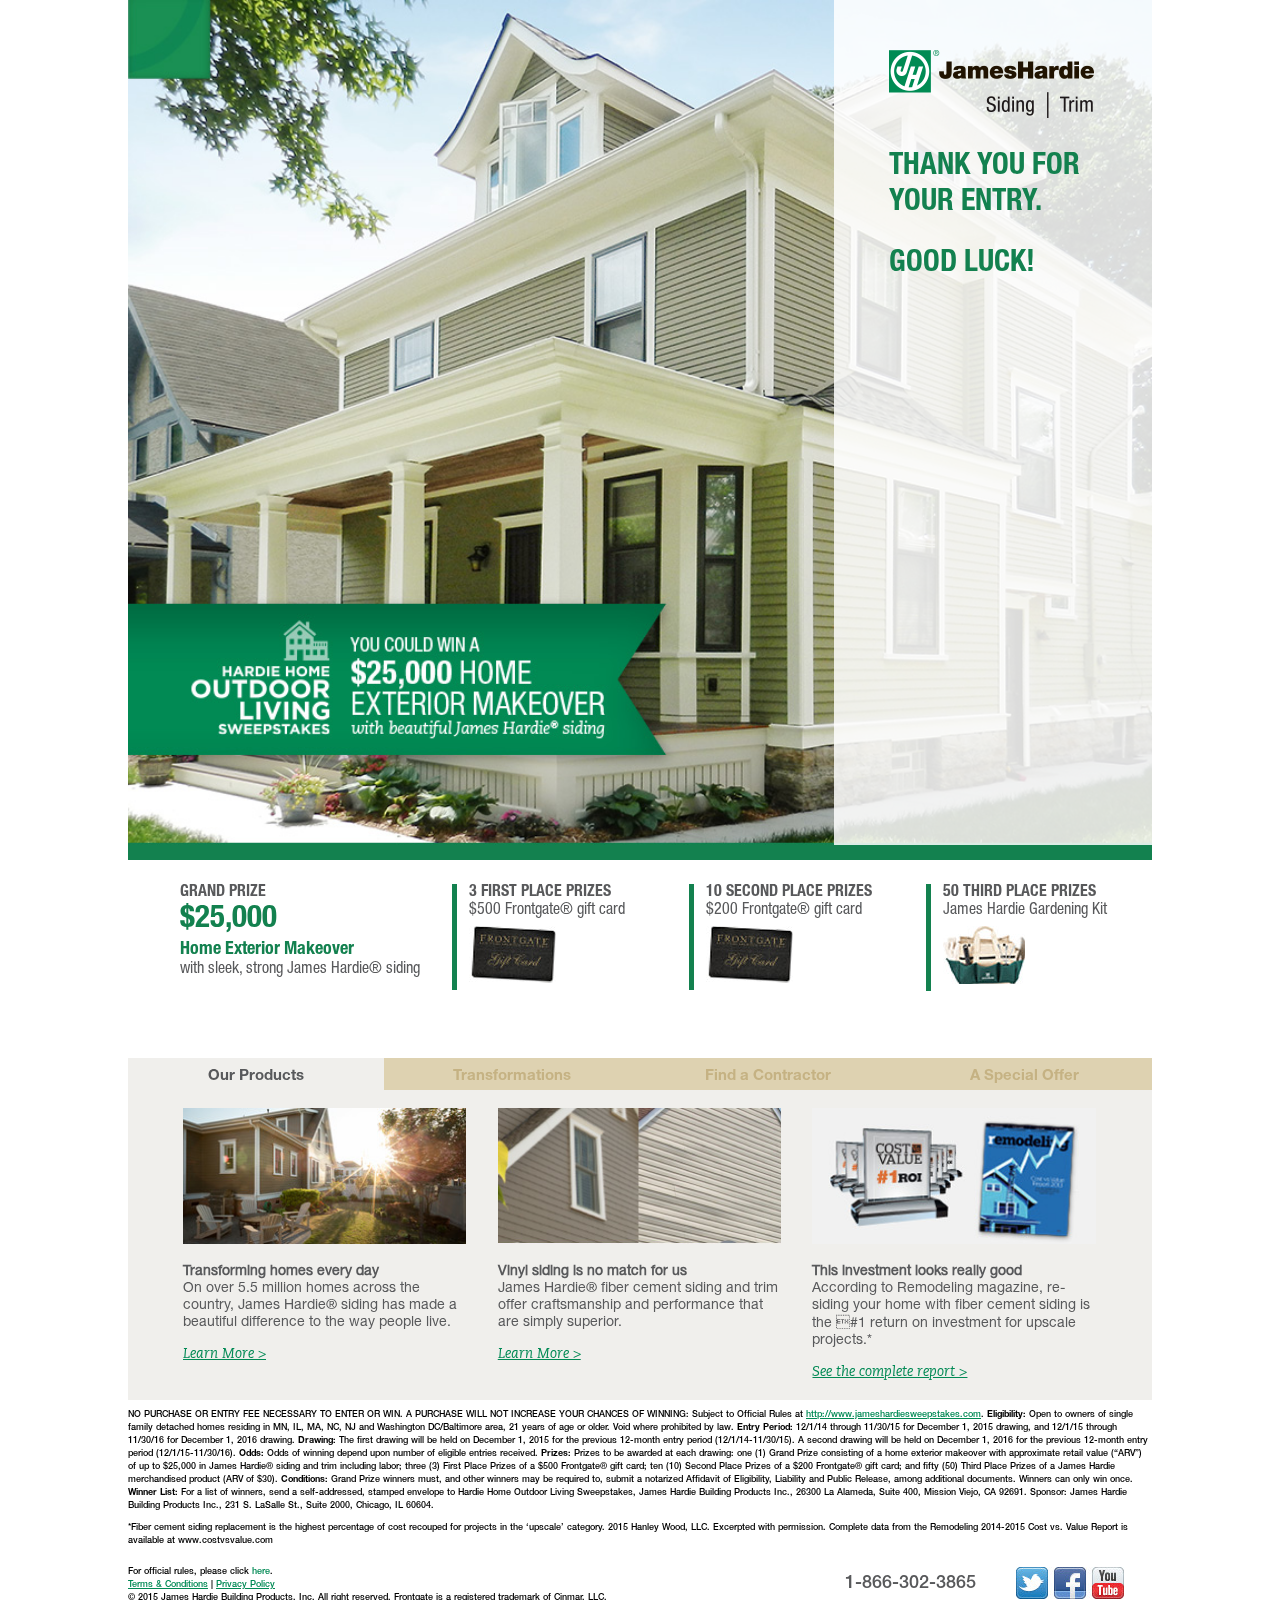
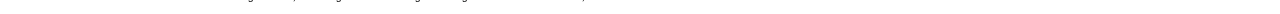
==== commit 776742d1: "Updated Caecilia font inclusion" ====
--- a/thankyou.html
+++ b/thankyou.html
@@ -4,10 +4,6 @@
     <meta charset="UTF-8">
     <title></title>
     <link rel="stylesheet" type="text/css" href="styles.css"/>
-
-    <script type="text/javascript" src="//fast.fonts.net/jsapi/fba1382f-c7a6-41e8-9d9e-4d9574b45678.js"></script>
-
-
     <script src="http://ajax.googleapis.com/ajax/libs/jquery/1.11.2/jquery.min.js"></script>
     <script src="main.js"></script>
 </head>
--- a/styles.css
+++ b/styles.css
@@ -21,6 +21,11 @@
 @font-face {
     font-family : 'HelveticaNeueLTStd-Md';
     src         : url(fonts/HelveticaNeueLTStd-Md.otf);
+}
+
+@font-face {
+    font-family : 'CaeciliaLTStd-Italic';
+    src         : url(fonts/CaeciliaLTStd-Italic.otf);
 }
 
 html {
@@ -220,7 +225,7 @@
 
 .content .tab-content a {
     color: #008954;
-    font-family: 'PMNCaeciliaW01-46LightI';
+    font-family: 'CaeciliaLTStd-Italic';
     text-decoration: underline;
 }
 
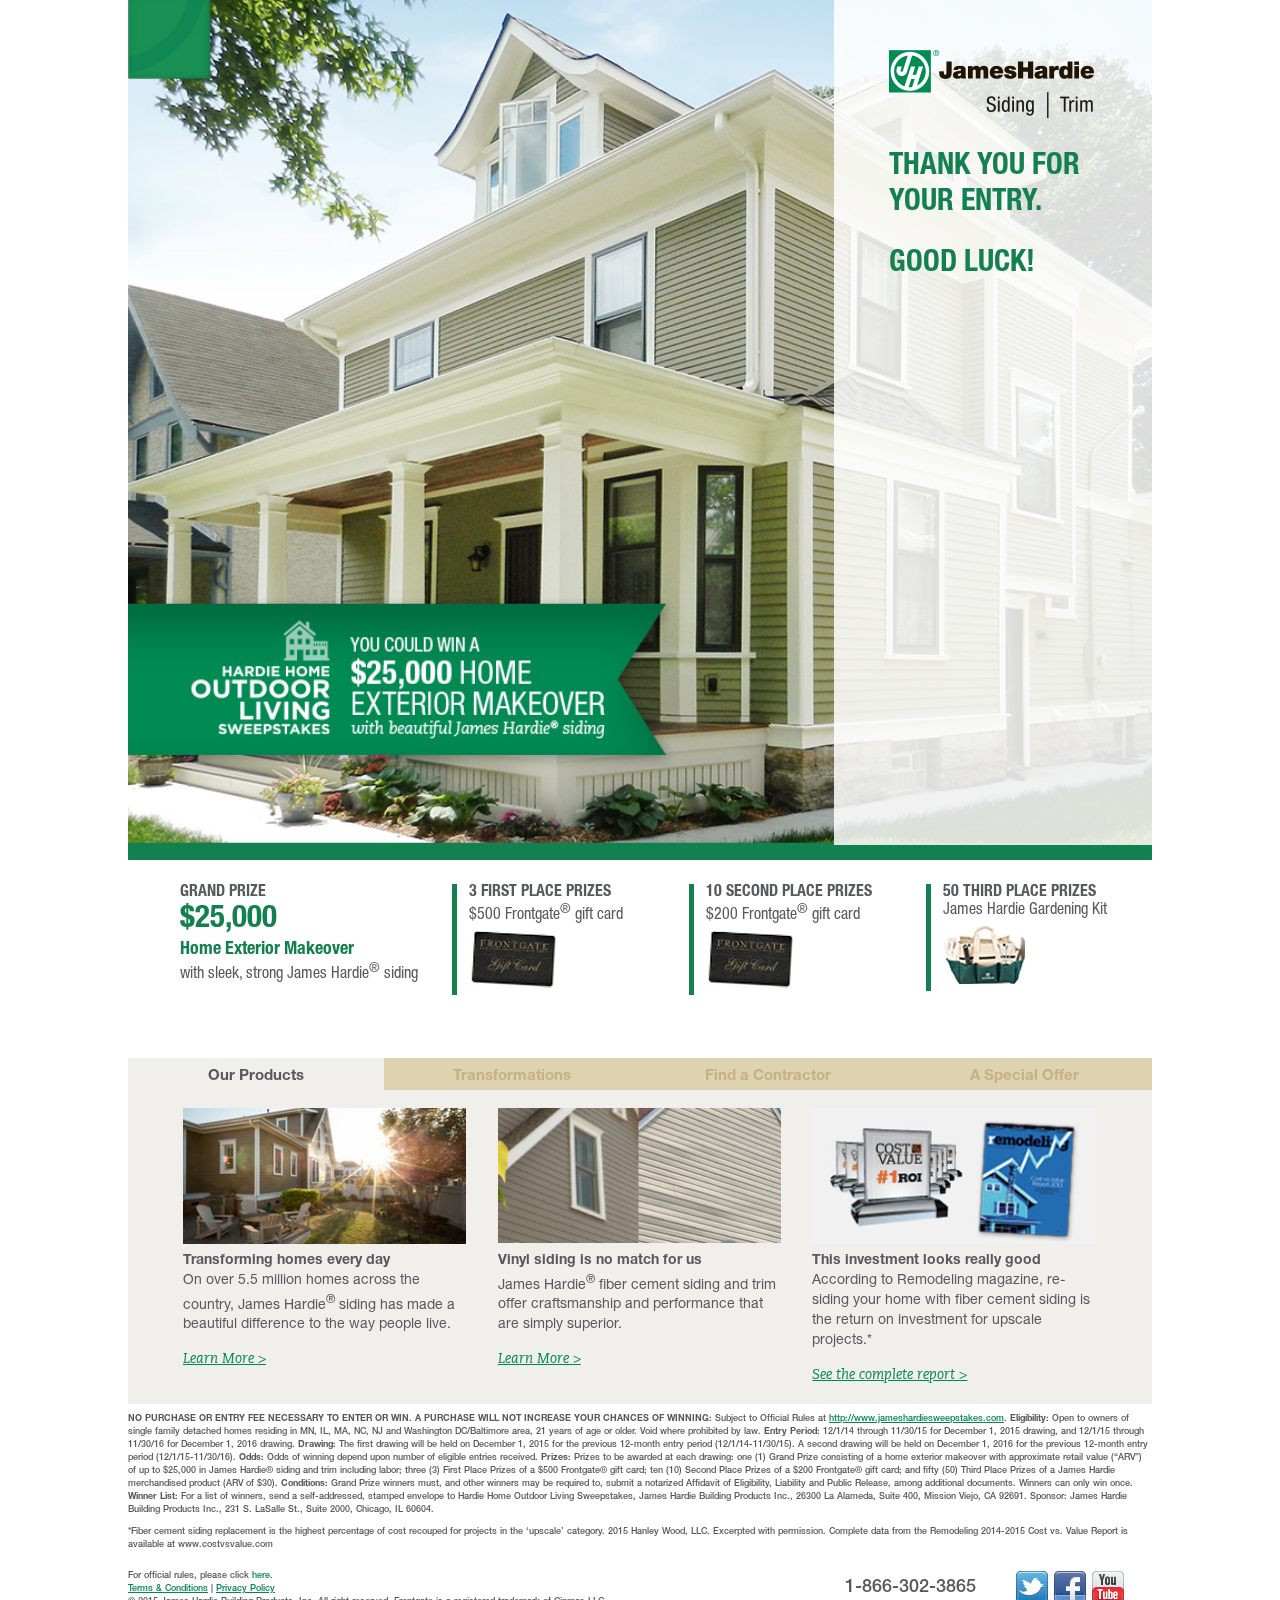
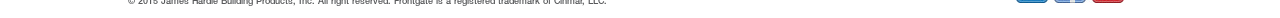
==== commit d5da13d0: "Thank you page update" ====
--- a/thankyou.html
+++ b/thankyou.html
@@ -22,9 +22,9 @@
 
     </div>
     <div class="prizes">
-        <div class="grandprize prize"><h3>Grand Prize</h3><span class="large-green">$25,000</span><br/><span class="small-green">Home Exterior Makeover</span><br/>with sleek, strong James Hardie&reg; siding</div>
-        <div class="prize"><h3>3 First Place Prizes</h3>$500 Frontgate&reg; gift card <img src="images/prize-giftcard.jpg"/></div>
-        <div class="prize"><h3>10 Second Place Prizes</h3>$200 Frontgate&reg; gift card <img src="images/prize-giftcard.jpg"/></div>
+        <div class="grandprize prize"><h3>Grand Prize</h3><span class="large-green">$25,000</span><br/><span class="small-green">Home Exterior Makeover</span><br/>with sleek, strong James Hardie<sup>&reg;</sup> siding</div>
+        <div class="prize"><h3>3 First Place Prizes</h3>$500 Frontgate<sup>&reg;</sup> gift card <img src="images/prize-giftcard.jpg"/></div>
+        <div class="prize"><h3>10 Second Place Prizes</h3>$200 Frontgate<sup>&reg;</sup> gift card <img src="images/prize-giftcard.jpg"/></div>
         <div class="prize"><h3>50 Third Place Prizes</h3>James Hardie Gardening Kit <img src="images/prize-kit.jpg"/></div>
     </div>
     <div class="cl"></div>
@@ -36,26 +36,31 @@
             <li data-content="offer">A Special Offer</li>
         </ul>
         <div class="tab-content active" id="products">
-            <div class="third"><img src="images/product-1.jpg"/><p><strong>Transforming homes every day</strong><br/>On over 5.5 million homes across the country, James Hardie® siding has made a beautiful difference to the way
-                    people live.</p>
+            <div class="third"><img src="images/product-1.jpg"/><span class="strong">Transforming homes every day</span><br/>On over 5.5 million homes across the country, James Hardie<sup>&reg;</sup> siding has made a
+                beautiful
+                difference
+                to the
+                way
+                people live.</p>
                 <a href="http://www.jameshardie.com/homeowner/products.shtml?utm_source=JHSweepsWeb&utm_medium=button&utm_content=Tab1_Col1&utm_campaign=RR2015" target="_blank">Learn More ></a></div>
-            <div class="third"><img src="images/product-2.jpg"/><p><strong>Vinyl siding is no match for us</strong><br/>
+            <div class="third"><img src="images/product-2.jpg"/><span class="strong">Vinyl siding is no match for us</span><br/>
 
-                James Hardie® fiber cement siding and trim offer craftsmanship and performance that are simply superior.</p>
+                James Hardie<sup>&reg;</sup> fiber cement siding and trim offer craftsmanship and performance that are simply superior.</p>
                 <a href="http://www.jameshardie.com/homeowner/improveYourHome_why-settle-for-vinyl-siding.shtml?utm_source=JHSweepsWeb&utm_medium=textlink&utm_content=Tab1_Col2&utm_campaign=RR2015"
                    target="_blank">Learn More ></a></div>
-            <div class="third last"><img src="images/product-3.jpg"/><p><strong>This investment looks really good</strong><br/>According to Remodeling magazine, re-siding your home with fiber cement siding is the #1 return on
-                    investment for upscale projects.*</p>
-                <a href="http://www.jameshardie.com/homeowner/improveYourHome_why-settle-for-vinyl-siding.shtml?utm_source=JHSweepsWeb&utm_medium=textlink&utm_content=Tab1_Col2&utm_campaign=RR2015" target="_blank">See
+            <div class="third last"><img src="images/product-3.jpg"/><span class="strong">This investment looks really good</span><br/>According to Remodeling magazine, re-siding your home with fiber cement siding is the                return on
+                investment for upscale projects.*</p>
+                <a href="http://www.jameshardie.com/Why-Hardie/1-ROI" target="_blank">See
                     the
                     complete report ></a></div>
         </div>
         <div class="tab-content" id="transformations">
-            <div class="third"><img src="images/trans-1.jpg"/><p><strong>Beautiful transformations</strong><br/>See what James Hardie® siding has done for homeowners like you.</p>
-                <a href="http://www.jameshardie.com/homeowner/before-after.shtml?utm_source=JHSweepsWeb&utm_medium=textlink&utm_content=Tab2_Col1&utm_campaign=RR2015" target="_blank">See More Homes ></a></div>
-            <div class="third"><img src="images/trans-2.jpg"/><p><strong>ColorPlus&reg; Technology</strong><br/>Choose ColorPlus® Technology to add lasting beauty in 23 contemporary options.</p>
+            <div class="third"><img src="images/trans-1.jpg" class="beforeAfter"/><span class="strong">Beautiful transformations</span><br/>See what James Hardie<sup>&reg;</sup> siding has done for homeowners like you.</p>
+                <a href="http://www.jameshardie.com/homeowner/before-after.shtml?utm_source=JHSweepsWeb&utm_medium=textlink&utm_content=Tab2_Col1&utm_campaign=RR2015" target="_blank" class="beforeAfter">See More Homes
+                    ></a></div>
+            <div class="third"><img src="images/trans-2.jpg"/><span class="strong">ColorPlus<sup>&reg;</sup> Technology</span><br/>Choose ColorPlus<sup>&reg;</sup> Technology to add lasting beauty in 23 contemporary options.</p>
                 <a href="http://www.jameshardie.com/homeowner/products-colorplus.shtml?utm_source=JHSweepsWeb&utm_medium=button&utm_content=Tab2_Col2&utm_campaign=RR2015" target="_blank">Learn More ></a></div>
-            <div class="third last"><img src="images/trans-3.jpg"/><p><strong>Long-lasting good looks, less work</strong><br/>Discover how James Hardie siding stands up to every challenge.</p>
+            <div class="third last"><img src="images/trans-3.jpg"/><span class="strong">Long-lasting good looks, less work</span><br/>Discover how James Hardie siding stands up to every challenge.</p>
                 <a href="http://www.jameshardie.com/homeowner/2012-james-hardie-video.shtml?utm_source=JHSweepsWeb&utm_medium=button&utm_content=Tab2_Col3&utm_campaign=RR2015" target="_blank">Watch video ></a></div>
         </div>
         <div class="tab-content" id="contractor">
@@ -71,25 +76,25 @@
                 </div>
             </div>
         </div>
-        <div class="tab-content" id="offer"><img src="images/offer-bg.png"/><h4>Request a quote now</h4>Take advantage of special pricing in your area and financing options that are perfect for you.
+        <div class="tab-content" id="offer"><img src="images/offer-bg.png"/><h4>Request a quote now</h4>Take advantage of <span class="bold">special pricing</span> in your area and <span class="bold">financing options</span> that are perfect for you.
             <button id="quote-request" onclick="requestQuote.routeTraffic();">Request a Quote</button>
         </div>
     </div>
-    <div class="fineprint"><p><span class="uppercase">No purchase or entry fee necessary to enter or win. A purchase will not increase your chances of winning:</span> Subject to Official Rules at
+    <div class="fineprint"><p><span class="uppercase"><strong>No purchase or entry fee necessary to enter or win. A purchase will not increase your chances of winning:</strong></span> Subject to Official Rules at
         <a href="http://www.jameshardiesweepstakes.com" target="_blank">http://www.jameshardiesweepstakes.com</a>.
         <strong>Eligibility:</strong>
         Open to owners of single family detached homes residing in MN, IL, MA, NC, NJ and Washington DC/Baltimore area, 21 years of age or older. Void where prohibited by law. <strong>Entry Period:</strong> 12/1/14 through
         11/30/15
         for December
         1, 2015 drawing, and 12/1/15 through 11/30/16 for December 1, 2016 drawing. <strong>Drawing:</strong> The first drawing will be held on December 1, 2015 for the previous 12-month entry period (12/1/14-11/30/15). A
-            second drawing
+        second drawing
         will be held on December 1, 2016 for the previous 12-month entry period (12/1/15-11/30/16). <strong>Odds:</strong> Odds of winning depend upon number of eligible entries received. <strong>Prizes:</strong> Prizes to be
-                                                                                                                                                                                                         awarded
+        awarded
         at each
-                                                                                                               drawing: one
+        drawing: one
         (1) Grand Prize consisting of a home exterior makeover with approximate retail value (“ARV”) of up to $25,000 in James Hardie® siding and trim including labor; three (3) First Place Prizes of a $500 Frontgate®
         gift card; ten (10) Second Place Prizes of a $200 Frontgate® gift card; and fifty (50) Third Place Prizes of a James Hardie merchandised product (ARV of $30). <strong>Conditions:</strong> Grand Prize winners must, and
-                                                                                                                                                                                          other
+        other
         winners may be required to, submit a notarized Affidavit of Eligibility, Liability and Public Release, among additional documents. Winners can only win once. <strong>Winner List:</strong> For a list of winners, send a
         self-addressed, stamped envelope to Hardie Home Outdoor Living Sweepstakes, James Hardie Building Products Inc., 26300 La Alameda, Suite 400, Mission Viejo, CA 92691. Sponsor: James Hardie Building Products Inc.,
         231 S. LaSalle St., Suite 2000, Chicago, IL 60604.
@@ -99,7 +104,7 @@
     </div>
     <div class="footer">
         <div class="copyright"><p>For official rules, please click <a onclick="controlModal.displayWindow();">here</a>.<br/>
-            <a href="http://www.jameshardie.com/About-Us/Terms-Conditions?utm_source=jh-cbd-email&utm_medium=jhbp-012-sweeps&utm_campaign=jh-com-terms">Terms & Conditions</a> | <a href="http://www.jameshardie.com/About-Us/Privacy?utm_source=jh-cbd-email&utm_medium=jhbp-012-sweeps&utm_campaign=jh-com-privacy">Privacy Policy</a><br/>
+            <a href="http://www.jameshardie.com/About-Us/Terms-Conditions?utm_source=jh-cbd-email&utm_medium=jhbp-012-sweeps&utm_campaign=jh-com-terms" target="_blank">Terms & Conditions</a> | <a href="http://www.jameshardie.com/About-Us/Privacy?utm_source=jh-cbd-email&utm_medium=jhbp-012-sweeps&utm_campaign=jh-com-privacy" target="_blank">Privacy Policy</a><br/>
             © 2015 James Hardie Building Products, Inc. All right reserved. Frontgate is a registered trademark of Cinmar, LLC.</div>
         <div class="contact">1-866-302-3865<img src="images/social.jpg" usemap="#social"/></div>
     </div>
--- a/styles.css
+++ b/styles.css
@@ -100,12 +100,15 @@
     font-size: 12px;
     height: 25px;
     line-height: 10px;
-    padding: 13px 15px;
+    margin-top: 7px;
+    padding: 10px 15px 19px 15px;
     resize: none;
-    -webkit-appearance: none;
+    width: 60px;
+    /*-webkit-appearance: none;*/
 }
 
 .content .hero .form p {
+    margin: 0;
 }
 
 .content .hero .form form p.city {
@@ -131,9 +134,18 @@
     width: auto;
 }
 
+.content .hero .form form p.rules {
+    margin-top: 15px;
+}
+
 .content .hero .form form p.project {
     font-family: 'HelveticaNeueLTStd-Bd';
     font-size: 14px;
+    margin-top: 30px;
+}
+
+.content .hero .form form p.submit {
+    margin-top: 28px;
 }
 
 .content .prizes {
@@ -250,6 +262,7 @@
     display: inline-block;
     font-family: 'HelveticaNeueLTStd-Roman';
     font-size: 14px;
+    line-height: 20px;
     padding-right: 3%;
     width: 31%;
     vertical-align: top;
@@ -326,6 +339,7 @@
 }
 
 .content .fineprint, .content .footer {
+    color: #58595b;
     font-family: 'HelveticaNeueLTStd-Md';
     font-size: 9px;
     line-height: 13px;
@@ -336,6 +350,7 @@
 }
 
 .content .footer .copyright {
+    color: #58595b;
     display: inline-block;
     float: left;
     width: 60%;
@@ -355,9 +370,51 @@
     vertical-align: middle;
 }
 
-.content .footer a, .content .fineprint a {
+.content .footer a, .content .fineprint a, .content .form form a.link {
     color: #008954;
     cursor: pointer;
+}
+
+.content .form form a.link {
+    font-family: 'HelveticaNeueLTStd-Bd';
+}
+
+.checkbox-bg, .radio-bg {
+    background-size   : cover;
+    background-repeat : no-repeat;
+    display           : inline-block;
+    height            : 32px;
+    width             : 32px;
+    vertical-align    : middle;
+}
+
+@media screen and (-webkit-min-device-pixel-ratio:0) {
+    .checkbox-bg, .radio-bg {
+        background-image  : url(images/checkbox-off.png);
+    }
+}
+
+
+.bold {
+    font-family: 'HelveticaNeueLTStd-Bd';
+}
+
+.checkbox-bg {
+    float: left;
+    margin-bottom: 45px;
+}
+
+.checkbox-on {
+    background-image: url(images/checkbox-on.png);
+}
+
+.checkbox-off {
+    background-image: url(images/checkbox-off.png);
+}
+
+.custom-input {
+    -webkit-appearance: none;
+    /*-moz-appearance: none;*/
 }
 
 .cl {
@@ -390,6 +447,12 @@
     width: 95%;
 }
 
+#offer {
+    font-family: 'HelveticaNeueLTStd-Roman';
+    font-size: 14px;
+    padding-right: 35px;
+}
+
 .required {
     font-size: 14px;
 }
